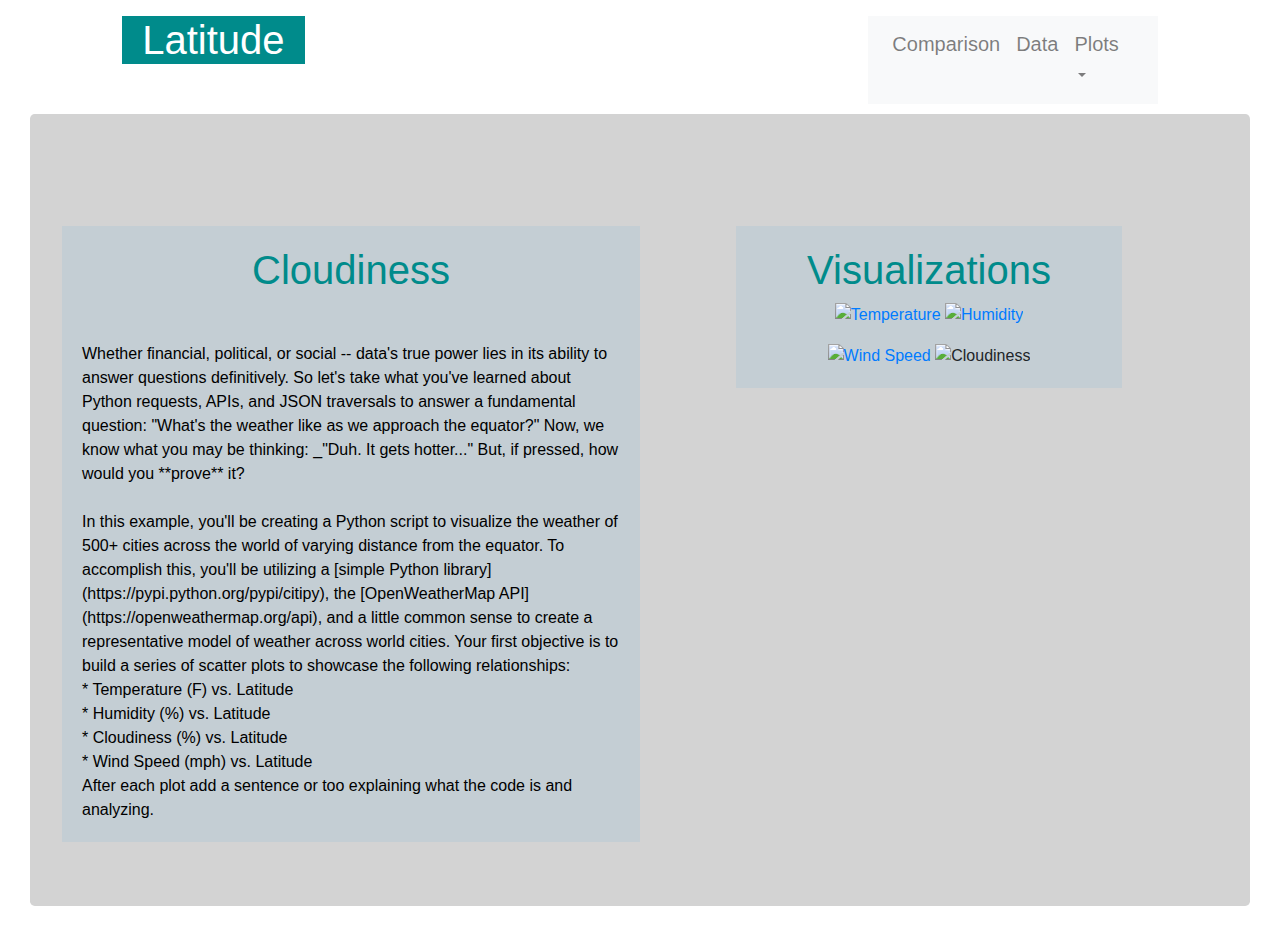
==== cloudiness.html @ a1e3226b "v3" ====
<!DOCTYPE html>
<html lang="en">
    <head>
        <meta charset="UTF-8">
        <title>Latitude -Max Tempperature Plot</title>
        <title>Bootstrap Components</title>
  <link rel="stylesheet" href="https://stackpath.bootstrapcdn.com/bootstrap/4.3.1/css/bootstrap.min.css" integrity="sha384-ggOyR0iXCbMQv3Xipma34MD+dH/1fQ784/j6cY/iJTQUOhcWr7x9JvoRxT2MZw1T" crossorigin="anonymous">
  <script src="https://code.jquery.com/jquery-3.3.1.slim.min.js" integrity="sha384-q8i/X+965DzO0rT7abK41JStQIAqVgRVzpbzo5smXKp4YfRvH+8abtTE1Pi6jizo" crossorigin="anonymous"></script>
  <script src="https://cdnjs.cloudflare.com/ajax/libs/popper.js/1.14.7/umd/popper.min.js" integrity="sha384-UO2eT0CpHqdSJQ6hJty5KVphtPhzWj9WO1clHTMGa3JDZwrnQq4sF86dIHNDz0W1" crossorigin="anonymous"></script>
  <script src="https://stackpath.bootstrapcdn.com/bootstrap/4.3.1/js/bootstrap.min.js" integrity="sha384-JjSmVgyd0p3pXB1rRibZUAYoIIy6OrQ6VrjIEaFf/nJGzIxFDsf4x0xIM+B07jRM" crossorigin="anonymous"></script>

  <link rel="stylesheet" href="style.css">
  <link rel="stylesheet" href="reset.css">
     </head>
    <body>
                <div class="container-fluid">    
                        <div class="row">
                        <div class="col-md-12"></div>
                        <p></p>
                        </div>
                </div>

    <div class="container-fluid">    
        <div class="row">
            <div class="col-md-1"></div>
             <div class="col-md-2">
                 <div class="header">
                 
                    <h1>Latitude</h1>
                 </div> 
             </div> 
            
             <div class="col-md-2"></div>
             <div class="col-md-3"></div>

            <div class="col-md-3">
                <nav class="navbar  navbar-expand-lg  navbar-light bg-light">
                 <!-- <a class="navbar-brand" href="#"></a> -->
                 <button class="navbar-toggler" type="button" data-toggle="collapse" data-target="#navbarSupportedContent" aria-controls="navbarSupportedContent" aria-expanded="false" aria-label="Toggle navigation">
                 <!-- <span class="navbar-toggler-icon"></span> -->
                 </button>
    
                    <!-- <div class="collapse navbar-collapse" id="navbarSupportedContent"> -->
                    <ul class="navbar-nav" mr-auto>
                    <!-- <li class="nav-item active"> -->
                        <a class="nav-link" target="_blank" href="comparison.html"><h5>Comparison</h5> <span class="sr-only">(current)</span></a>
                        <!-- </li> -->
                        <li class="nav-item">
                            <a class="nav-link" target="_blank" href="data.html"><h5>Data</h5></a>
                        </li>
                        <li class="nav-item dropdown">
                            <a class="nav-link dropdown-toggle" href="#" id="navbarDropdown" role="button" data-toggle="dropdown" aria-haspopup="true" aria-expanded="false">
                                <h5>Plots</h5></a>
                            <div class="dropdown-menu" aria-labelledby="navbarDropdown">
                                <a class="dropdown-item" target="_blank" href="temperature.html">Max Temperature</a>
                                <a class="dropdown-item" target="_blank" href="humidity.html">Humidity</a>
                                <a class="dropdown-item" target="_blank" href="wind_speed.html">Wind Speed</a>
                            </div>
                        </li>
                    </ul>
                </nav>
            </div>
            
    </div>
    
    <div class="container-fluid">
        <div class='jumbotron'>
            <article class="row single-post mt-5 no-gutters">
                <div class="col-lg-6">
                    <div class="box_1">
                        <div class="header_1">
                            <h1>Cloudiness</h1>
                        </div>
                        
                        
                            <img src="\Users\fkari\Web-Design-Challenge\visualizations\temperature.png"  alt="">
                                    <p></p>
                                <div class="box_2">
                                    <div class="parag">
                                        Whether financial, political, or social -- data's true power lies in its ability to answer questions definitively. So let's take what you've learned about Python requests, APIs, and JSON traversals to answer a fundamental question: "What's the weather like as we approach the equator?" Now, we know what you may be thinking: _"Duh. It gets hotter..." But, if pressed, how would you **prove** it?
                                    <br><br>
                                    In this example, you'll be creating a Python script to visualize the weather of 500+ cities across the world of varying distance from the equator. To accomplish this, you'll be utilizing a [simple Python library](https://pypi.python.org/pypi/citipy), the [OpenWeatherMap API](https://openweathermap.org/api), and a little common sense to create a representative model of weather across world cities. Your first objective is to build a series of scatter plots to showcase the following relationships:
                                    <br>    
                                    * Temperature (F) vs. Latitude
                                    <br>
                                    * Humidity (%) vs. Latitude
                                    <br>
                                    * Cloudiness (%) vs. Latitude
                                    <br>
                                    * Wind Speed (mph) vs. Latitude
                                    <br>
                                    After each plot add a sentence or too explaining what the code is and analyzing.
                                    </div>
                                </div>
                    </div>
                    
                </div>
                <div class="col-lg-1"></div>
                <div class="col-lg-4">
                    <div class="box_1">
                        <div class="header_1">
                            <h1>Visualizations</h1>
                        </div>
                            <a href="https://www.cnn.com" target="_blank">
                             <img src="\Users\fkari\Web-Design-Challenge\visualizations\temperature.png" width="48%" alt="Temperature">
                             </a>

                             <a href="https://www.cnn.com" target="_blank">
                            <img src="\Users\fkari\Web-Design-Challenge\visualizations\humidity.png" width="48%" alt="Humidity">
                            </a>
                            <p></p>

                            <a href="https://www.cnn.com" target="_blank">
                            <img src="\Users\fkari\Web-Design-Challenge\visualizations\wind_speed.png" width="48%" alt="Wind Speed">
                            </a>

                            <img src="\Users\fkari\Web-Design-Challenge\visualizations\cloudiness.png" width="48%" alt="Cloudiness">
                            
                        
                    </div>
                </div>
            </article>
        </div>
    </div>
     </body>
</html>
---- style.css ----
.header{
    color:white;
    background-color:darkcyan;
    box-align: left;
    text-align:center ; 
    vertical-align:baseline;
    margin-bottom: 50px;
}

.box {
    height: auto;
    box-align: left;
    /* position:absolute; */
    /* padding: 20px;  */
    /* color: lightgrey; */
    background: rgb(196, 206, 212);
    
  }

  .box_1 {
    height: auto;
    text-align: center;
    /* position:absolute; */
    padding: 20px; 
    /* color: lightgrey; */
    background: rgb(196, 206, 212);
  
  }
  .box_2{
    height:auto;
    text-align: left;
    background: transparent;
  }

  .parag {
    color:black;
    text-align:left
    padding:15px;
  }

  .header_1{
      color:darkcyan;
      text-align: center;
  }



  .header_2{
    color:black
    text-align:
  }

  .jumbotron {
    background-color:lightgray !important; 
}

  th, td{
    padding:15px;
    text-align: left;
    font-weight: normal;
    border-bottom: 3px solid #ddd;
    font-family: Arial, Helvetica, sans-serif;
  }

  th{
    font-weight: bold;
  }
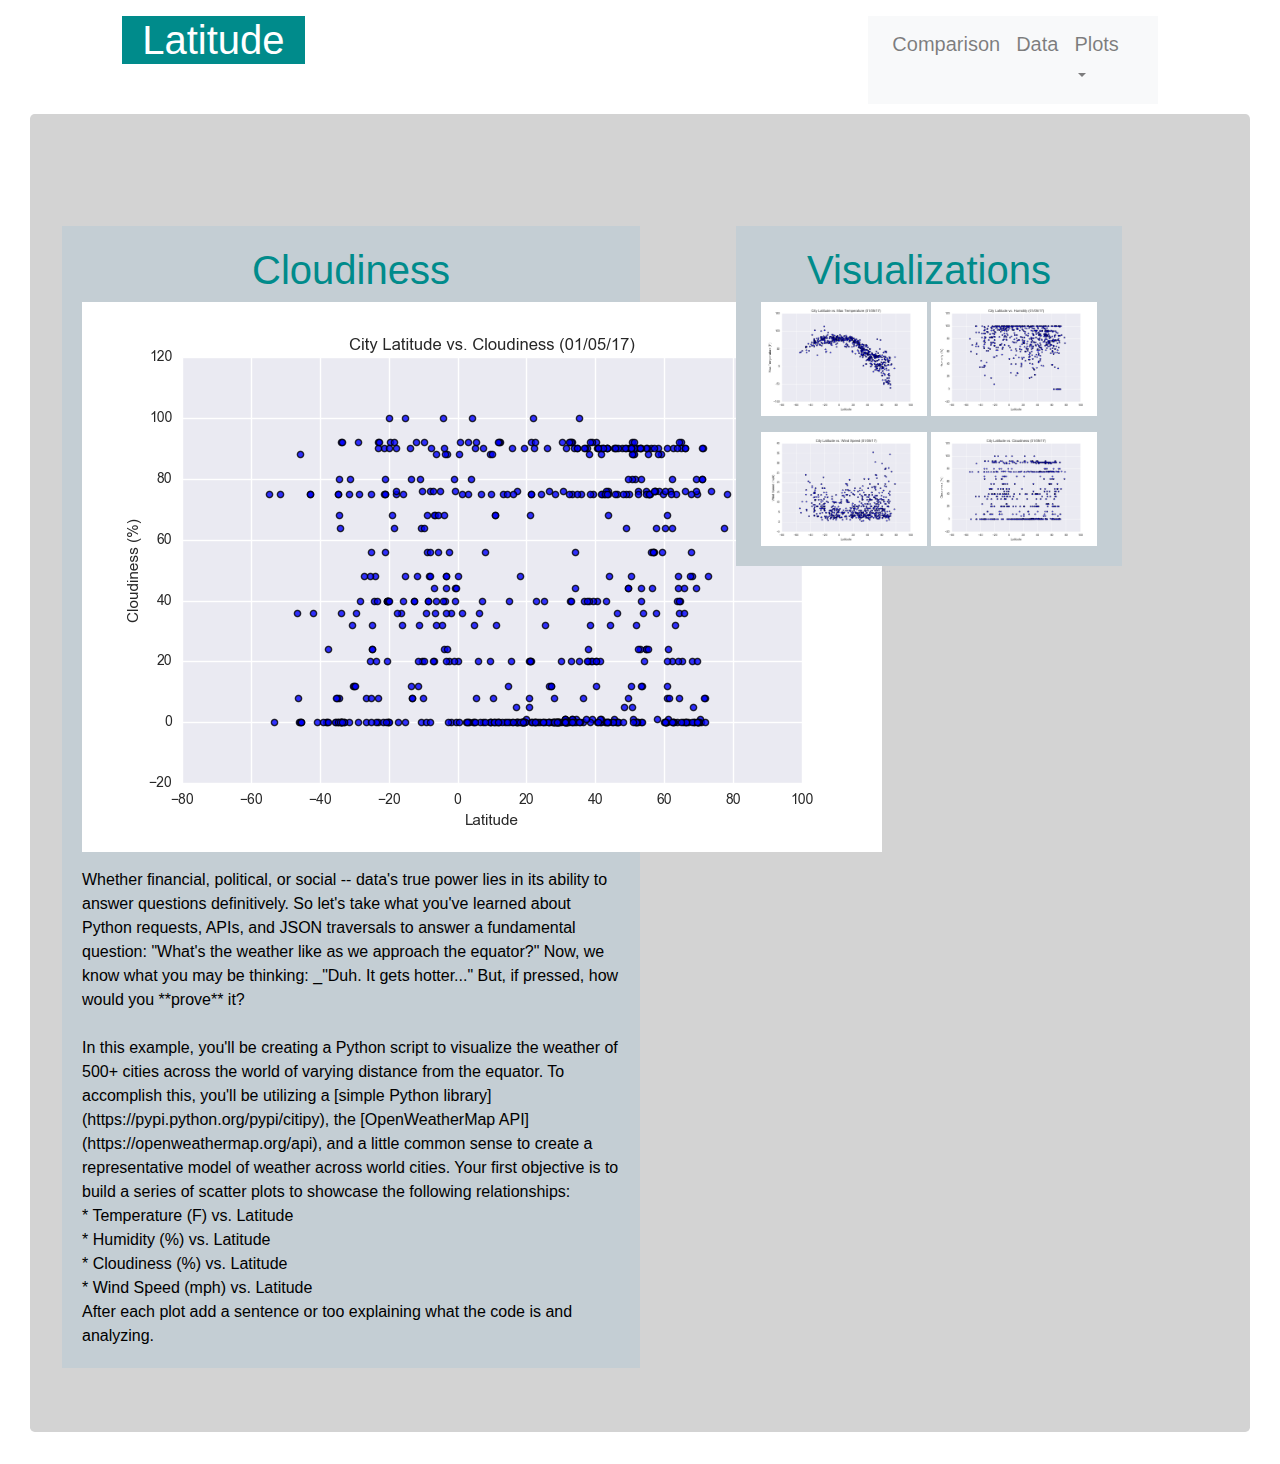
==== commit ad9e3155: "v.f.2" ====
--- a/cloudiness.html
+++ b/cloudiness.html
@@ -73,7 +73,7 @@
                         </div>
                         
                         
-                            <img src="\Users\fkari\Web-Design-Challenge\visualizations\temperature.png"  alt="">
+                            <img src="visualizations/cloudiness.png"  alt="">
                                     <p></p>
                                 <div class="box_2">
                                     <div class="parag">
@@ -102,19 +102,19 @@
                             <h1>Visualizations</h1>
                         </div>
                             <a href="https://www.cnn.com" target="_blank">
-                             <img src="\Users\fkari\Web-Design-Challenge\visualizations\temperature.png" width="48%" alt="Temperature">
+                             <img src="visualizations/temperature.png" width="48%" alt="Temperature">
                              </a>
 
                              <a href="https://www.cnn.com" target="_blank">
-                            <img src="\Users\fkari\Web-Design-Challenge\visualizations\humidity.png" width="48%" alt="Humidity">
+                            <img src="visualizations/humidity.png" width="48%" alt="Humidity">
                             </a>
                             <p></p>
 
                             <a href="https://www.cnn.com" target="_blank">
-                            <img src="\Users\fkari\Web-Design-Challenge\visualizations\wind_speed.png" width="48%" alt="Wind Speed">
+                            <img src="visualizations/wind_speed.png" width="48%" alt="Wind Speed">
                             </a>
 
-                            <img src="\Users\fkari\Web-Design-Challenge\visualizations\cloudiness.png" width="48%" alt="Cloudiness">
+                            <img src="visualizations/cloudiness.png" width="48%" alt="Cloudiness">
                             
                         
                     </div>
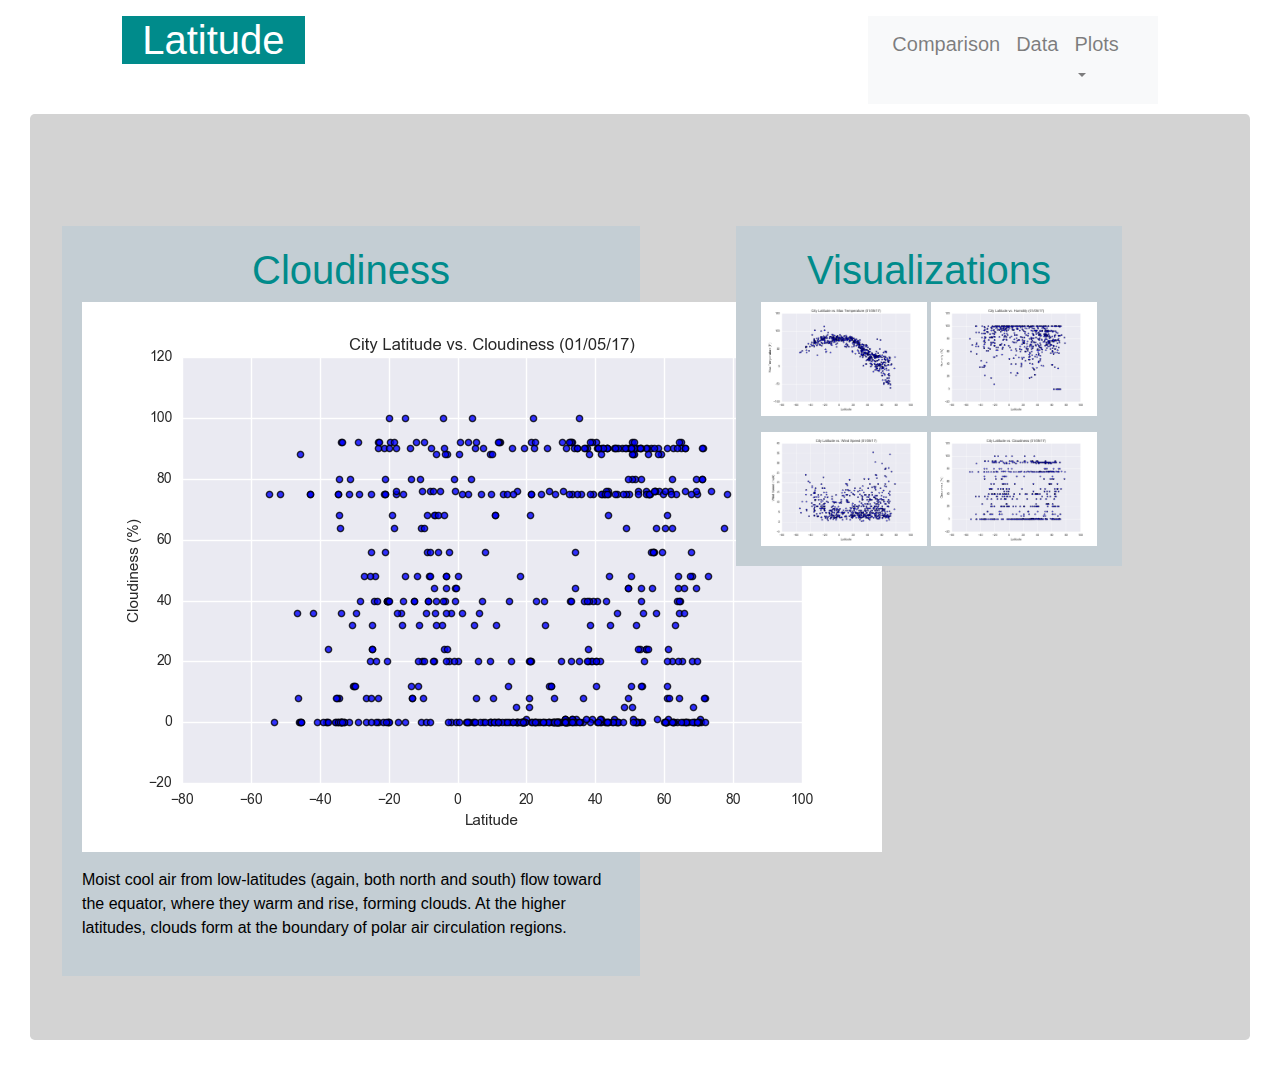
==== commit f2400b52: "FV" ====
--- a/cloudiness.html
+++ b/cloudiness.html
@@ -77,19 +77,9 @@
                                     <p></p>
                                 <div class="box_2">
                                     <div class="parag">
-                                        Whether financial, political, or social -- data's true power lies in its ability to answer questions definitively. So let's take what you've learned about Python requests, APIs, and JSON traversals to answer a fundamental question: "What's the weather like as we approach the equator?" Now, we know what you may be thinking: _"Duh. It gets hotter..." But, if pressed, how would you **prove** it?
-                                    <br><br>
-                                    In this example, you'll be creating a Python script to visualize the weather of 500+ cities across the world of varying distance from the equator. To accomplish this, you'll be utilizing a [simple Python library](https://pypi.python.org/pypi/citipy), the [OpenWeatherMap API](https://openweathermap.org/api), and a little common sense to create a representative model of weather across world cities. Your first objective is to build a series of scatter plots to showcase the following relationships:
-                                    <br>    
-                                    * Temperature (F) vs. Latitude
-                                    <br>
-                                    * Humidity (%) vs. Latitude
-                                    <br>
-                                    * Cloudiness (%) vs. Latitude
-                                    <br>
-                                    * Wind Speed (mph) vs. Latitude
-                                    <br>
-                                    After each plot add a sentence or too explaining what the code is and analyzing.
+                                        <p>Moist cool air from low-latitudes (again, both north and south) flow toward the equator, where they warm and rise, forming clouds.
+                                        At the higher latitudes, clouds form at the boundary of polar air circulation regions.
+                                    </p>
                                     </div>
                                 </div>
                     </div>
@@ -113,8 +103,9 @@
                             <a href="https://www.cnn.com" target="_blank">
                             <img src="visualizations/wind_speed.png" width="48%" alt="Wind Speed">
                             </a>
-
-                            <img src="visualizations/cloudiness.png" width="48%" alt="Cloudiness">
+                            <!-- <div class=img_style> -->
+                            <img src="visualizations/cloudiness.png" width="48%" alt="Cloudiness" >
+                            <!-- </div> -->
                             
                         
                     </div>
